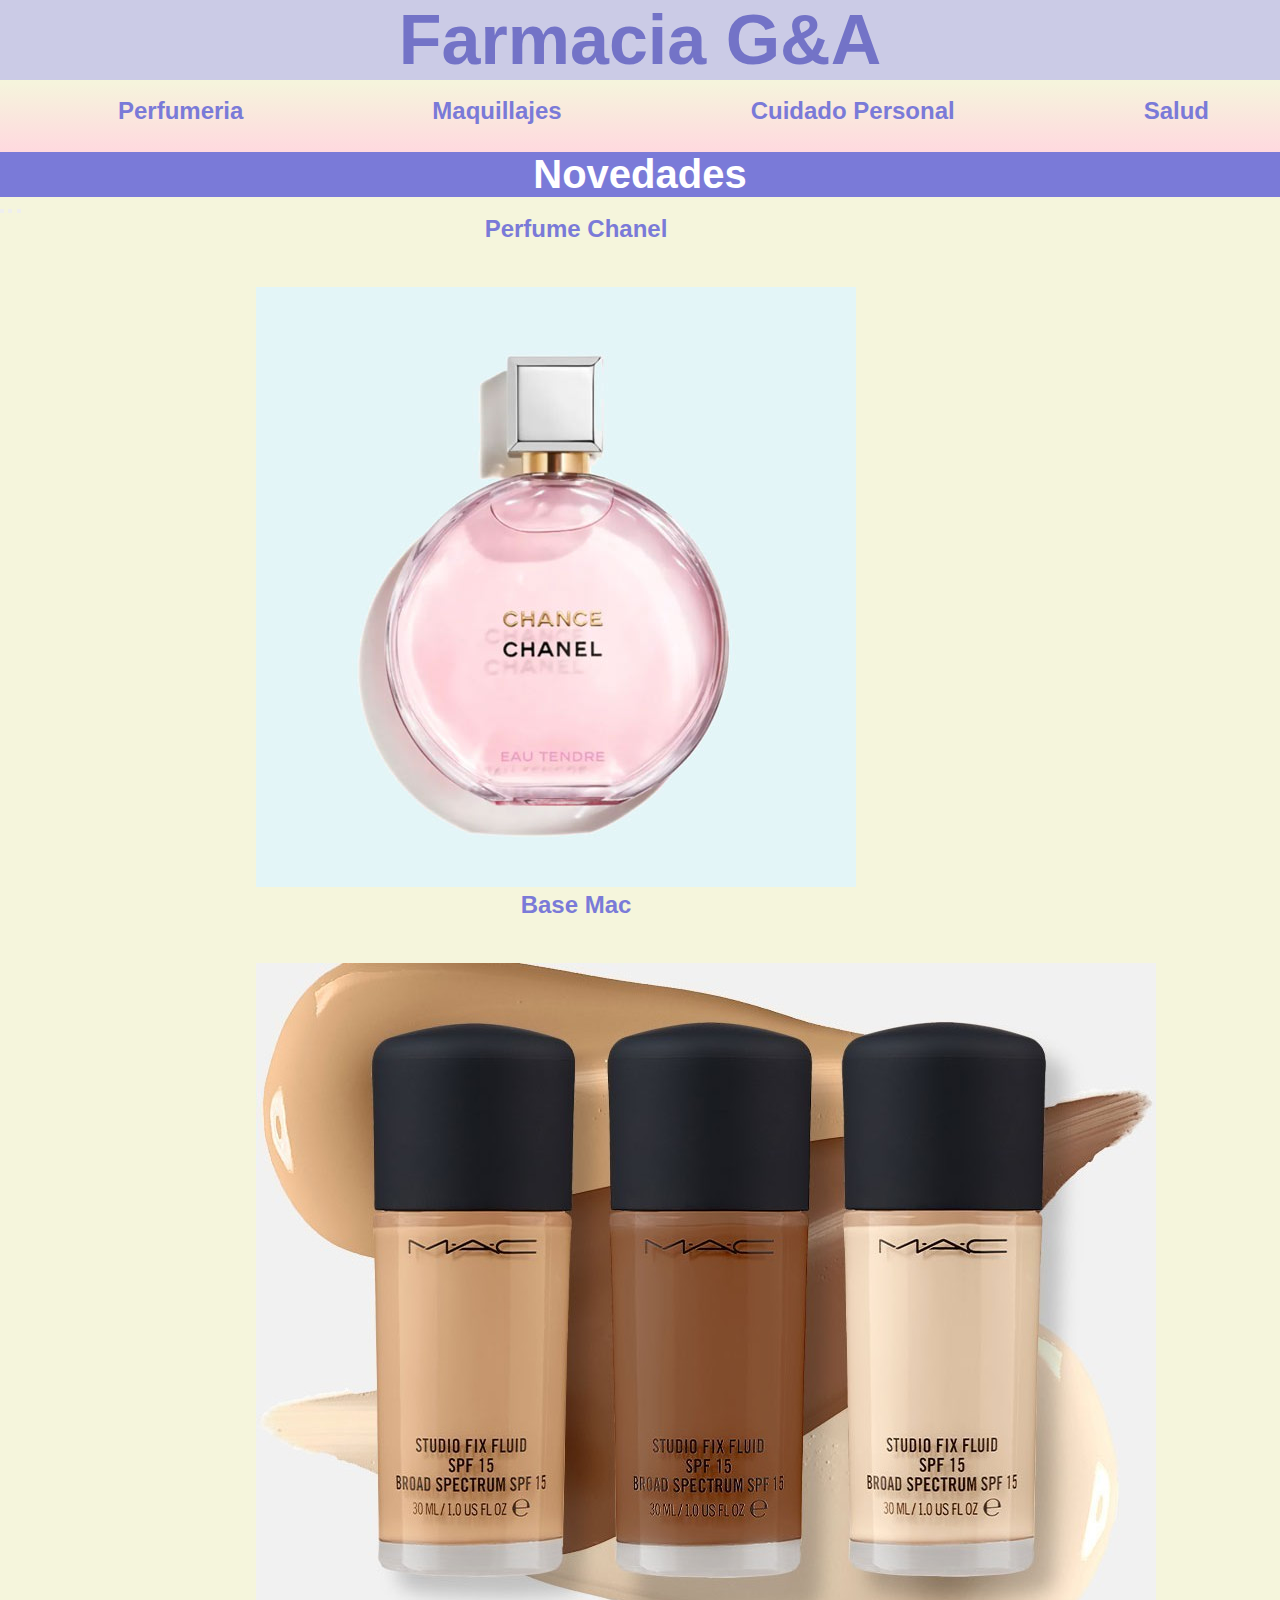
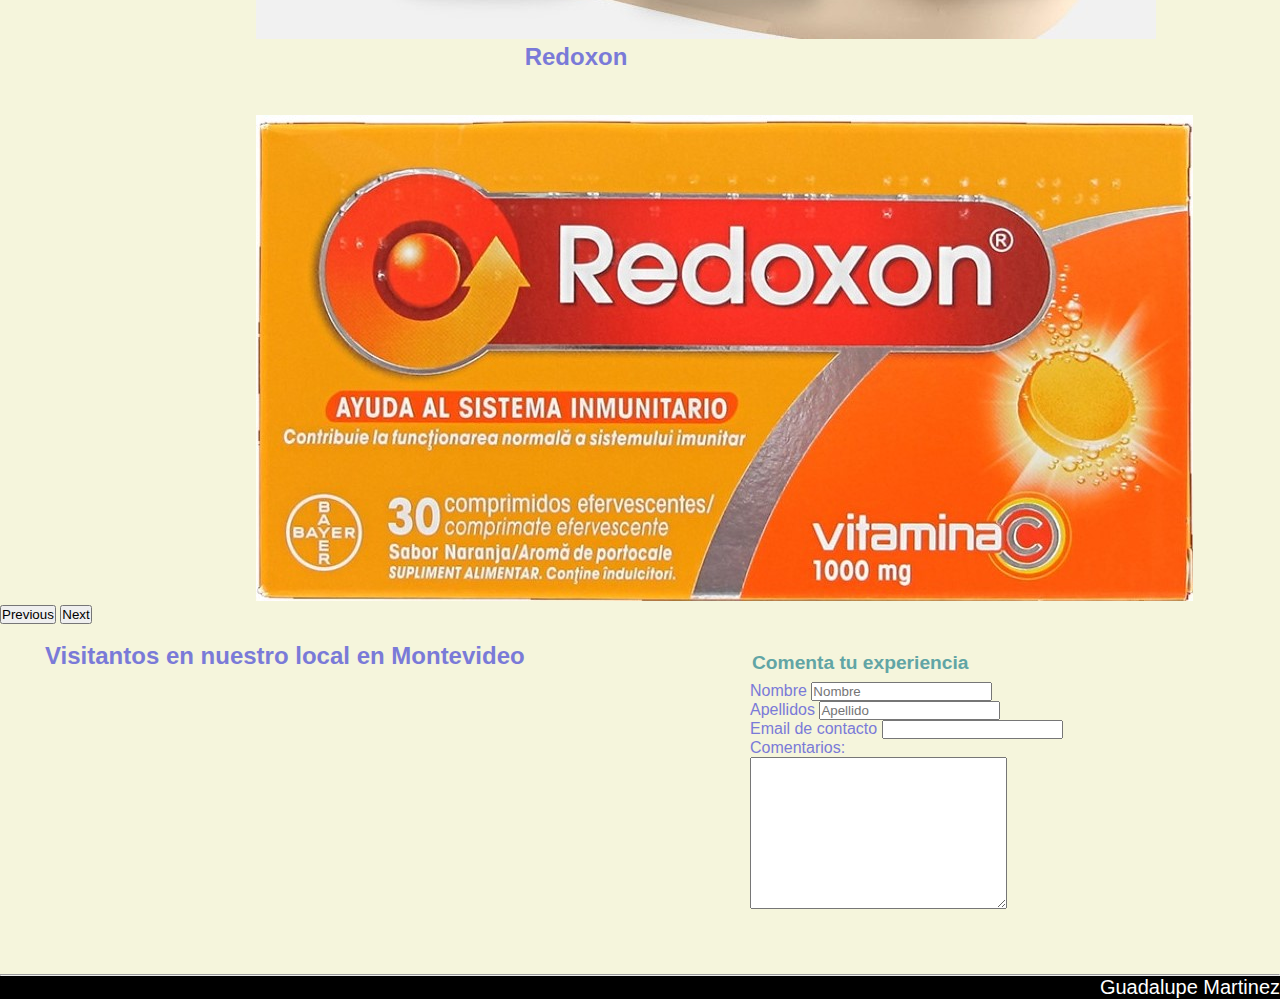
==== index.html @ ed8f5517 "entrega" ====
<!DOCTYPE html>
<html>

<head>
    <meta charset="UTF-8">
    <meta http-equiv="X-UA-Compatible" content="IE=edge">
    <meta name="viewport" content="width=device-width, initial-scale=1.0">
    <title class="title"> Farmacia G&A </title>
    <link rel="shortcut icon" href="faviconf.ico" type="image/x-icon">
    <link href="https://cdn.jsdelivr.net/npm/bootstrap@5.1.3/dist/css/bootstrap.min.css" rel="stylesheet" integrity="sha384-1BmE4kWBq78iYhFldvKuhfTAU6auU8tT94WrHftjDbrCEXSU1oBoqyl2QvZ6jIW3" crossorigin="anonymous"></a>
    <link rel="stylesheet" href="./estilos/estilos.css">
</head>

<body>
    <header>
        <h1 class="backprincipal"> Farmacia G&A </h1>
    </header>
    <main id="grid">
        <nav class="navp">
            <a class="nav-link active" aria-current="page" href="paginas/perfumeria.html">Perfumeria</a>
            <a class="nav-link" href="paginas/maquillajes.html">Maquillajes </a>
            <a class="nav-link" href="paginas/cuidadopersonal.html">Cuidado Personal</a>
            <a class="nav-link" href="paginas/salud.html">Salud</a>
          </nav>
           <!--Navegador para smartphone-->
           <nav class="navbar navbar-light bg-light fixed-top">
            <div class="container-fluid">
                <a class="navbar-brand" href="#"> Farmacia G&A</a>
                <button class="navbar-toggler" type="button" data-bs-toggle="offcanvas"
                    data-bs-target="#offcanvasNavbar" aria-controls="offcanvasNavbar">
                    <span class="navbar-toggler-icon"></span>
                </button>
                <div class="offcanvas offcanvas-end" tabindex="-1" id="offcanvasNavbar"
                    aria-labelledby="offcanvasNavbarLabel">
                    <div class="offcanvas-header">
                        <h5 class="offcanvas-title" id="offcanvasNavbarLabel">Farmacia G&A</h5>
                        <button type="button" class="btn-close text-reset" data-bs-dismiss="offcanvas"
                            aria-label="Close"></button>
                    </div>
                    <div class="offcanvas-body">
                        <ul class="navbar-nav justify-content-end flex-grow-1 pe-3">
                            <li class="nav-item">
                                <a class="nav-link active" aria-current="page" href="./index.html">Inicio</a>
                            </li>
                            <li class="nav-item">
                                <a class="nav-link" href="./paginas/perfumeria.html">Perfumeria</a>
                            </li>
                            <li class="nav-item">
                                <a class="nav-link" href="./paginas/salud.html">Salud</a>
                            </li>
                            <li class="nav-item">
                                <a class="nav-link" href="./paginas/maquillajes.html">Maquillajes</a>
                            </li>
                            <li class="nav-item">
                              <a class="nav-link" href="./paginas/cuidadopersonal.html">Cuidado Personal</a>
                          </li>
                    </div>
                </div>
            </div>
        </nav>
        
        <h3 class="novedades">Novedades</h3>
        <div id="carouselExampleCaptions" class="carousel slide" data-bs-ride="carousel">
            <div class="carousel-indicators">
              <button type="button" data-bs-target="#carouselExampleCaptions" data-bs-slide-to="0" class="active" aria-current="true" aria-label="Slide 1"></button>
              <button type="button" data-bs-target="#carouselExampleCaptions" data-bs-slide-to="1" aria-label="Slide 2"></button>
              <button type="button" data-bs-target="#carouselExampleCaptions" data-bs-slide-to="2" aria-label="Slide 3"></button>
            </div>
            <div class="carousel-inner">
              <div class="carousel-item active">
                <h5 class="textoh5">Perfume Chanel</h5> <a href="./paginas/perfumeria.html"></a>
                <img src="imagenes/chanel.jpg" class="d-block w-100" alt="...">
                <div class="carousel-caption d-none d-md-block">
                </div>
              </div>
              <div class="carousel-item">
                <h5 class="textoh5">Base Mac</h5 > <a href="./paginas/maquillajes.html"></a>
                <img src="imagenes/macbaseliquida.jpg" class="d-block w-100" alt="..." > 
                <div class="carousel-caption d-none d-md-block">
                  
                </div>
              </div>
              <div class="carousel-item">
                <h5 class="textoh5">Redoxon</h5><a href="./paginas/salud.html"></a>
                <img src="imagenes/redoxon.jpg" class="d-block w-100" alt="...">
                <div class="carousel-caption d-none d-md-block">
                 
                </div>
              </div>
            </div>
            <button class="carousel-control-prev" type="button" data-bs-target="#carouselExampleCaptions" data-bs-slide="prev">
              <span class="carousel-control-prev-icon" aria-hidden="true"></span>
              <span class="visually-hidden">Previous</span>
            </button>
            <button class="carousel-control-next" type="button" data-bs-target="#carouselExampleCaptions" data-bs-slide="next">
              <span class="carousel-control-next-icon" aria-hidden="true"></span>
              <span class="visually-hidden">Next</span>
            </button>
          </div>
        
            <br>
            <div class="mapayform">
                <h2 class="mapa"> Visitantos en nuestro local en Montevideo </h2>
                <iframe class="mapa"
                    src="https://www.google.com/maps/embed?pb=!1m18!1m12!1m3!1d3271.928092936312!2d-56.14951818255615!3d-34.90825399999999!2m3!1f0!2f0!3f0!3m2!1i1024!2i768!4f13.1!3m3!1m2!1s0x959f811276d9f9d3%3A0x9c434320e6ee704d!2sMiguel%20Barreiro%203191%2C%2011300%20Montevideo%2C%20Departamento%20de%20Montevideo!5e0!3m2!1ses-419!2suy!4v1653341079940!5m2!1ses-419!2suy"
                    width="400" height="300" style="border:0;" allowfullscreen="" loading="lazy"
                    referrerpolicy="no-referrer-when-downgrade"></iframe>

                <h4> Comenta tu experiencia </h4>
                <article class="formulario">
                    <form action="">
                        <label for="Nombre"> Nombre </label>
                        <input type="text" name="Nombre" placeholder="Nombre"> <br>
                        <label for="Apellido"> Apellidos </label>
                        <input type="text" name="Apellido" placeholder="Apellido"> <br>
                        <label for="Email de contacto:"> Email de contacto</label>
                        <input type="email" name="Email  de contacto"> <br>
                        <label for="comentarios"> Comentarios:</label> <br>
                        <textarea name="Comentarios" id="Comentarios" cols="30" rows="10"></textarea>
                    </form>
                </article>
            </div>
            <hr>
    </main>

    <footer>
        <p class="footer"> Guadalupe Martinez </p>
    </footer>
    <script src="https://cdn.jsdelivr.net/npm/bootstrap@5.1.3/dist/js/bootstrap.bundle.min.js" integrity="sha384-ka7Sk0Gln4gmtz2MlQnikT1wXgYsOg+OMhuP+IlRH9sENBO0LRn5q+8nbTov4+1p" crossorigin="anonymous"></script>
</body>

</html>
---- estilos/estilos.css ----
* {
    margin: 0;
    padding: 0;
}

@import url('https://fonts.googleapis.com/css2?family=Roboto+Flex:opsz,wght@8..144,200;8..144,400;8..144,1000&display=swap');

head {
    font-family: 'Roboto Flex', sans-serif;
    font-weight: 200;
    color: rgb(58, 58, 141);
    text-align: center;
}


body {
    font-family: 'Roboto Flex', sans-serif;
    font-weight: 100;
    color: rgb(122, 122, 216);
    text-align: left;
    background-color: beige;
}

h4 {
    color: rgb(97, 165, 165);
    text-align: left;
    font-family: 'Franklin Gothic Medium', 'Arial Narrow', Arial, sans-serif;
    padding-left: 10px;
    padding-top: 10px;
    font-size: larger;
}



.formulario {
    color: rgb(122, 122, 216);
    text-align: left;
    font-family: 'Franklin Gothic Medium', 'Arial Narrow', Arial, sans-serif;
    padding-left: 8px;
    padding-top: 8px;
    grid-area: formulario;
}

.navp {
    background-color: beige;
    text-align: end;
    content: normal;
    grid-area: menu;
    display: flex;
    flex-wrap: wrap;
    justify-content: space-around;
    flex-direction: row;
    background-image: linear-gradient(to top, rgb(255, 217, 223), beige);
}

a {
    color: rgb(122, 122, 216);
    font-weight: bold;
    font-size: x-large;
    text-align: justify;
    text-decoration: none;
    margin: 7px 12px 17px 6px;
    padding: 10px 12px 10px 65px;
    display: flex;
    flex-direction: row;
    flex-wrap: wrap;
    justify-content: space-around;


}

.backprincipal {
    color: rgb(115, 115, 199);
    font-weight: bold;
    text-align: center;
    background-color: rgb(203, 203, 230);
    margin: 0px;
    font-size: 100px;
    font-size: 70px;
    background-image: url("../imagenes/logo.png");
    background-repeat: no-repeat;
    background-size: 100px;
    background-position: left;
    background-attachment: fixed;
    animation-duration: 4s;
    animation-name: titulo;
    animation-iteration-count: initial;
    animation-delay: 2s
}

@keyframes titulo {
    0% {
        opacity: 0;
    }

    50% {
        opacity: 1;
    }

    100% {
        opacity: 2;
    }


}

.novedades {
    color: white;
    text-align: center;
    font-size: 40px;
    background-color: rgb(122, 122, 216);
    padding-left: 18px;
    padding-right: 18px;
    grid-area: novedades;
}

.carousel-item{
    width: 50%;
    margin-right: 5%;
    margin-left: 20%;
}
.textoh5 {
    color: rgb(122, 122, 216);
    font-weight: bold;
    text-align: center;
    font-size: x-large;
    margin:0%;
}

.mapa {
    color: rgb(122, 122, 216);
    font-weight: bold;
    text-align: left;
    padding-left: 45px;
    grid-area: mapa;

}

.mapayform {
    display: grid;
    grid-template-areas: "titulo1 titulo2"
        "mapa formulario";
}

.mapayform h2 {
    grid-area: titulo1;
}

.mapayform h4 {
    grid-area: titulo2;
}

.mapayform iframe {
    grid-area: mapa;
}

.mapayform article {
    grid-area: formulario;

}

footer {
    grid-area: footer;
    background-color: black;
    color: white;
    font-size: 20px;
    text-align: end;
}

#back {
    margin: 0px;
    background-image: url("../imagenes/perfumesback.jpg");
    height: 50vh;
    background-repeat: no-repeat;
    background-position: center center;
    background-size: cover;
    content: 30px 30px 30px 30px;

}

.principal {
    color: rgb(122, 122, 216);
    text-align: center;
    font-family: Verdana, Geneva, Tahoma, sans-serif;
    padding-left: 10px;
    padding-top: 10px;
    margin: 5px;
    border: solid 3px rgb(250, 206, 214);
    width: 250px;
    height: 370px;
    display: inline-table;
    align-items: stretch;

}

.tituloperfumeria {
    color: rgb(122, 122, 216);
    font-weight: bold;
    padding-bottom: 3px;
    margin: 0px;
    font-size: 50px;
    text-align: center;
    background-image: linear-gradient(to top, rgb(161, 161, 243), rgb(200, 200, 255));
    animation-duration: 4s;
    animation-name: titulo;
    animation-iteration-count: initial;
    animation-delay: 2s
}

@keyframes titulo {
    0% {
        opacity: 0;
    }

    50% {
        opacity: 1;
    }

    100% {
        opacity: 2;
    }


}


#mainma {
    display: grid;
    grid-template-areas:
       "menum"
        "div"
        "sub"
        "marcas"
    ;

    grid-template-columns: 4fr;
}
.navp {
    grid-area: menum;
}
.maquillajesback {
    color: rgb(122, 122, 216);
    font-weight: bold;
    text-align: center;
    background-color: beige;
    margin: 20px;
    font-size: 50px;
    background-image: url("../imagenes/maquillajesback.jpg");
    background-size: 100%;
    background-repeat: no-repeat;
    background-position: center center;
    animation-duration: 4s;
    animation-name: titulo;
    animation-iteration-count: initial;
    animation-delay: 2s
}

@keyframes titulo {
    0% {
        opacity: 0;
    }

    50% {
        opacity: 1;
    }

    100% {
        opacity: 2;
    }


}


.divv {
    grid-area: div;
    padding-top: 8px;
    padding-bottom: 8px;
    grid-area: div;
    display: flex;
    flex-direction: row;
    flex-wrap: wrap;
    align-items: center;
    justify-content: space-around;

}

.maquillajesc {
    color: rgb(122, 122, 216);
    padding-left: 8px;
    margin: 4px;
    width: 250px;
    height: 370px;
    border: solid 3px beige;
    display: inline-table;
    text-align: center;
    border-radius: 50px;

}

.marcas {
    grid-area: marcas;
    content: 60px;
    padding-top: 3px;
    display: flex;
    flex-direction: row;
    flex-wrap: wrap;
    width: 180px;
    height: 180px;
    transition: all 2s;

}

.divmarcas {
    display: flex;
    flex-direction: row;
    justify-content: space-around;
    flex-wrap: wrap;
    grid-area: marcas;
}

.marcasdestacadasm {
    color: white;
    text-align: center;
    font-size: 30px;
    background-color: rgb(122, 122, 216);
    grid-area: sub;
}

.marcas:hover {
    height: 200px;
    width: 200px;
    padding: 10px;
    background-color: rgb(147, 147, 240);

}


.productosalud {
    color: rgb(122, 122, 216);
    text-align: center;
    font-family: Verdana, Geneva, Tahoma, sans-serif;
    mask-repeat: repeat;
    padding-left: 10px;
    padding-top: 10px;
    margin: 5px;
    border: solid 3px rgb(250, 206, 214);
    display: inline-table;
    background-color: beige;
    height: 250px;
    border-radius: 15%;

}

.salud {
    color: rgb(122, 122, 216);
    font-weight: bold;
    padding-left: 10px;
    margin: 20px;
    font-size: 50px;
    text-align: center;
    background-color: rgb(203, 203, 230);
    background-color: linear-gradient(to top, rgb(161, 161, 243), rgb(200, 200, 255));
    animation-duration: 4s;
    animation-name: titulo;
    animation-iteration-count: initial;
    animation-delay: 2s
}

@keyframes titulo {
    0% {
        opacity: 0;
    }

    50% {
        opacity: 1;
    }

    100% {
        opacity: 2;
    }


}

#backcp {
    margin: 0%;
    background-image: url("../imagenes/fondocuidadopersonal.jpg");
    background-size: 100%;
    background-repeat: no-repeat;
    background-position: center center;
    height: 100%;
    width: 100%;
    text-align: center;
    padding-top: 3px;
    border: 15px;
}

h1.titulocp {
    font-size: 60px;
    line-height: 4;
    font-weight: bold;
}

article.productoscp {
    box-sizing: content-box;
}

.productoscp {
    padding-top: 8px;
    padding-bottom: 8px;
    display: flex;
    flex-wrap: wrap;
    align-items: center;
    justify-content: space-around;
    border: solid 3px pink;
    color: rgb(122, 122, 216);
    padding-left: 8px;
    margin: 4px;
    width: 250px;
    height: 370px;
    display: inline-table;
    text-align: center;
    border-radius: 50px;

}
.navp {
    grid-area: menu;
    display: flex;
    flex-wrap: wrap;
    justify-content: space-around;
    flex-direction: row;
    background-image: linear-gradient(to top, rgb(255, 217, 223), beige);

}
.nav-link  {
    color: rgb(122, 122, 216);
    font-weight: bold;
    font-size: x-large;
    text-align: justify;
    text-decoration: none;
    margin: 7px 12px 17px 6px;
    padding: 10px 12px 10px 65px;
    display: flex;
    flex-direction: row;
    flex-wrap: wrap;
    justify-content: space-around;
}
.bg-light {
    --bs-bg-opacity: none;
   }
 a.navbar-brand  {
       color:rgb(122, 122, 216);
   }
   .justify-content-end{ 
    justify-content: left;
}


/*desktop*/
@media (min-width:1024px) {
    .navbar {
        display: none;
    }
    .nav {
        display: flex;
    }
}


/*tablet*/
@media(min-width:481px) and (max-width:1023px) {
    .backprincipal {
        color: rgb(122, 122, 216);
        font-weight: bold;
        text-align: center;
        background-color: rgb(203, 203, 230);
        margin: 0px;
        font-size: 70px;
        background-image: url("../imagenes/logo.png");
        background-repeat: no-repeat;
        background-size: 100px;
        background-position: left;

    }

    a {
        color: rgb(122, 122, 216);
        font-weight: bold;
        font-size: x-large;
        text-align: justify;
        text-decoration: none;
        margin: 3px 9px 14px 3px;
        padding: 10px 12px 10px 30px;
        display: flex;
        flex-direction: row;
        flex-wrap: wrap;
        justify-content: space-around;

    }

    .formulario h4 {
        color: rgb(122, 122, 216);
        text-align: center;
        font-family: 'Franklin Gothic Medium', 'Arial Narrow', Arial, sans-serif;
        padding-left: 30px;
        padding-top: 4px;

    }

    .mapa {
        color: rgb(122, 122, 216);
        font-weight: bold;
        text-align: left;
        padding-left: 10px;

    }

    .mapayform {
        display: grid;
        grid-template-areas: "titulo1""mapa"
            "titulo2""formulario";
        justify-content: center;
    }

    .maquillajesback {
        margin: 15px;


    }
    h1.titulocp {
        font-size: 30px;
    
    }
    .navbar {
        display: none;
    }
    .nav {
        display: flex;
    }
   
}

/*smartphone*/
@media (max-width:480px) {
    a {
        color: rgb(122, 122, 216);
        font-weight: bold;
        font-size: large;
        text-align: justify;
        text-decoration: none;
        margin: 3px;
        padding: 10px;

    }

    .menu {
        text-align: left;
        grid-area: menu;
        display: flex;
        justify-content: none;
        width: 30px;
        height: 50px
    }

    head {
        font-weight: 25px;
        text-align: center;
    }


    body {
        font-weight: 10px;
        text-align: center;
    }

    .formulario {
        padding-left: 4px;
        padding-top: 4px;
        grid-area: formulario;

    }

    .backprincipal {
        font-size: 50px;
        background-image: none;
        height: 100%;
        background-image: none;

    }

    .novedades {
        font-size: 30px;
        grid-area: novedades;
    }

    .novedades2 {
        padding: 8px;
        font-size: 15px;
        margin: 5px;
        width: 150px;
        height: 100px;
        display: inline-table;

    }


    .mapa {
        text-align: left;
        width: 100%;
        padding-left: 7px;

    }

    .mapayform {
        display: grid;
        grid-template-areas: "titulo1""mapa"
            "titulo2""formulario";
        justify-content: center;
    }

    .maquillajesback {
        color: rgb(122, 122, 216);
        font-weight: bold;
        text-align: center;
        background-color: beige;
        margin: 10px;
        font-size: 30px;
        background-image: url("../imagenes/maquillajesback.jpg");
        background-size: 100%;
        background-repeat: no-repeat;
        background-position: center center;

    }

    .maquillajesc {
        color: rgb(122, 122, 216);
        padding-left: 6px;
        margin: 4px;
        width: 250px;
        height: 300px;
        border: solid 3px beige;
        display: inline-table;
        text-align: center;
        border-radius: 50px;

    }

    .divv {
        padding-top: 4px;
        padding-bottom: 4px;
        grid-area: div;
        display: flex;
        flex-direction: column;
        flex-wrap: wrap;
        align-items: stretch;
        justify-content: space-around;

    }
    h1.titulocp {
        font-size: 20px;
    
    }
    .navbar {
        display: flex;
    }
    .nav {
        display: none;
    }
    .navbar-brand {
        display: none;
        color: rgb(122, 122, 216);
        font-size: 10px;
    }
    
}
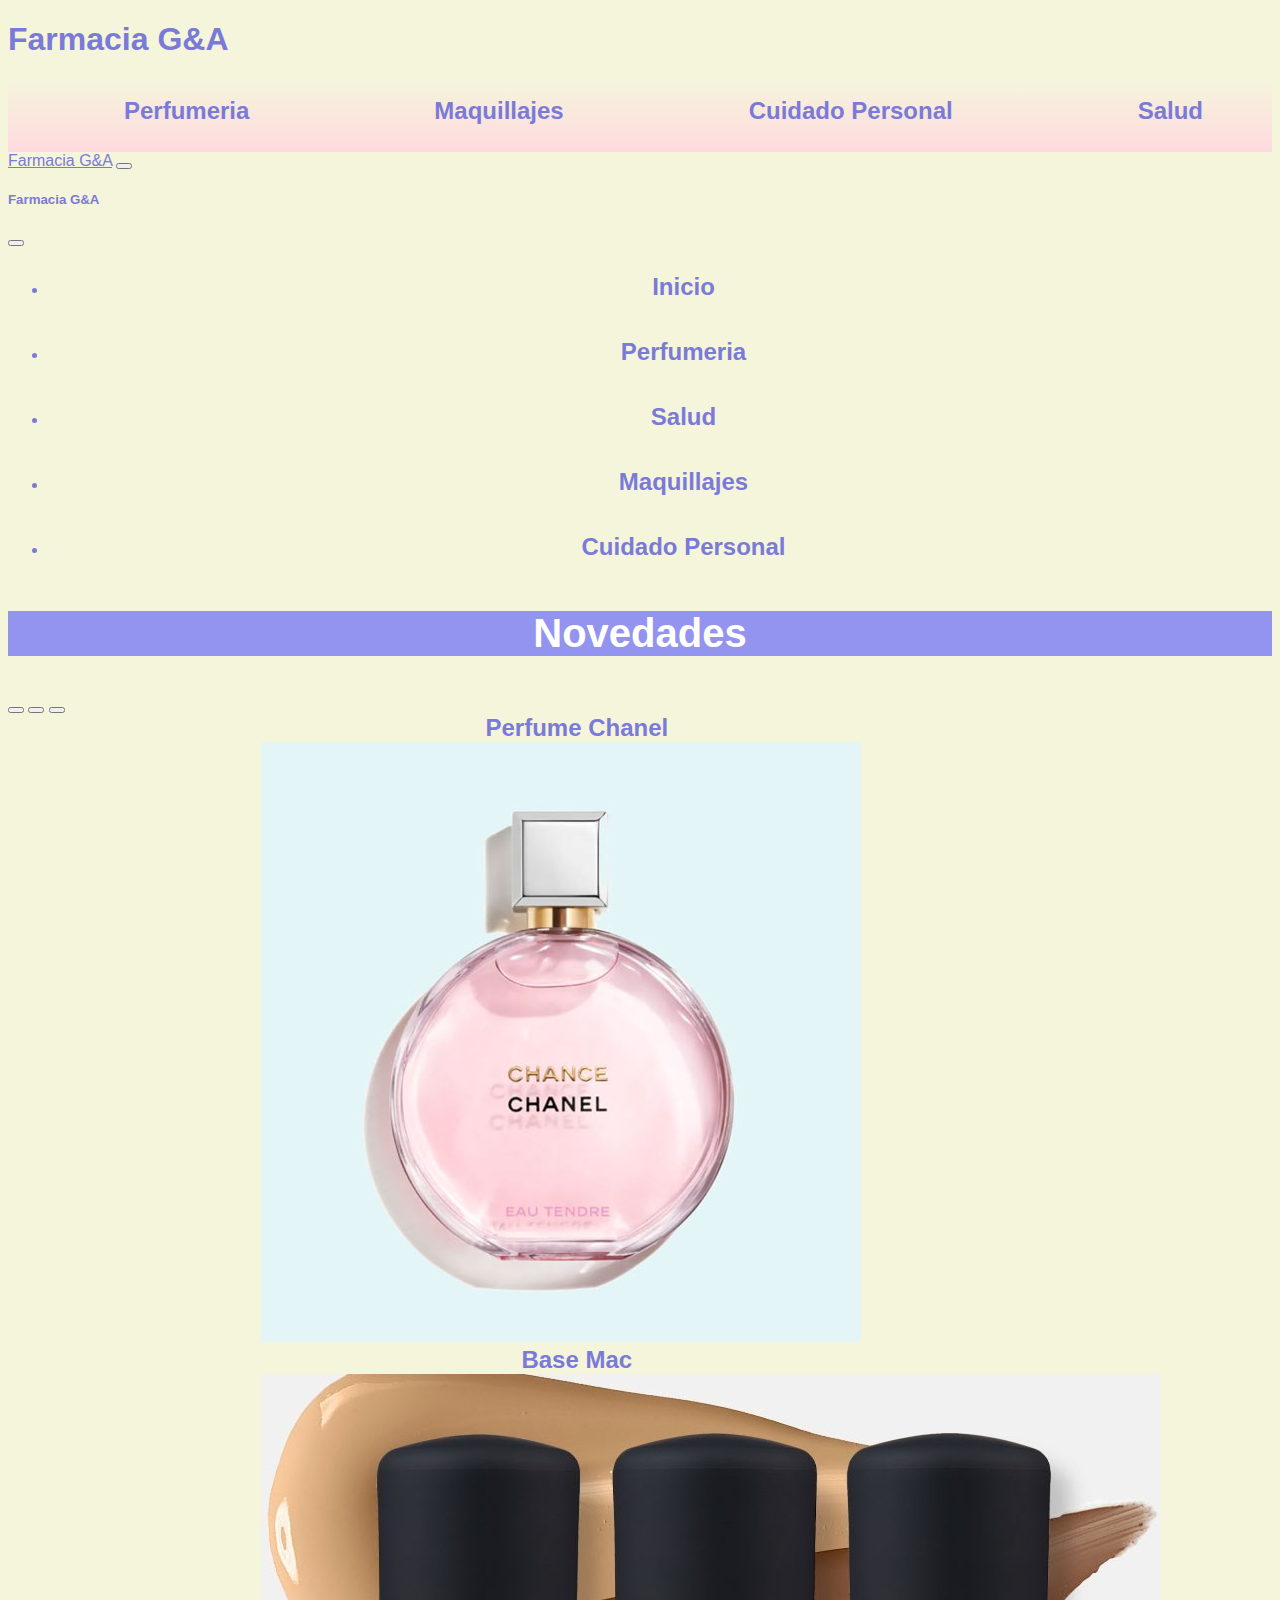
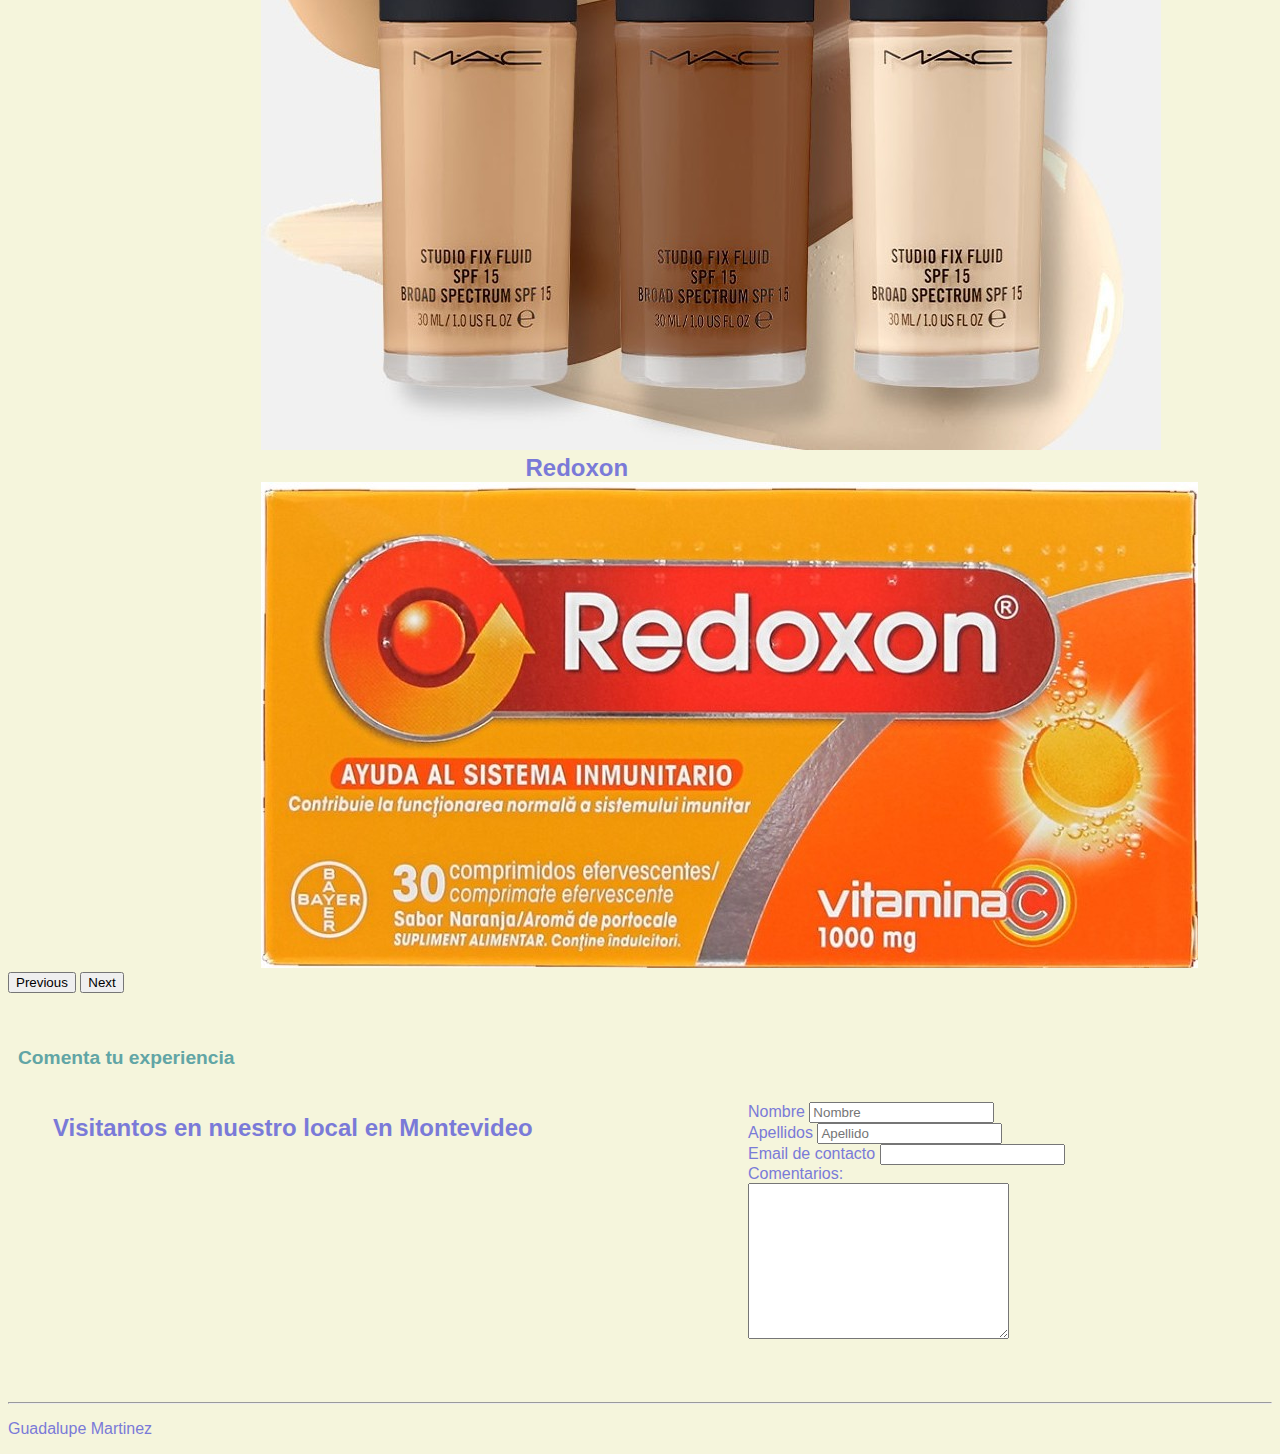
==== commit bdfa4ece: "agregando sass" ====
--- a/index.html
+++ b/index.html
@@ -8,7 +8,7 @@
     <title class="title"> Farmacia G&A </title>
     <link rel="shortcut icon" href="faviconf.ico" type="image/x-icon">
     <link href="https://cdn.jsdelivr.net/npm/bootstrap@5.1.3/dist/css/bootstrap.min.css" rel="stylesheet" integrity="sha384-1BmE4kWBq78iYhFldvKuhfTAU6auU8tT94WrHftjDbrCEXSU1oBoqyl2QvZ6jIW3" crossorigin="anonymous"></a>
-    <link rel="stylesheet" href="./estilos/estilos.css">
+    <link rel="stylesheet" href="./css/estilos1.css">
 </head>
 
 <body>
--- a/css/estilos1.css
+++ b/css/estilos1.css
@@ -0,0 +1,436 @@
+/* colores*/
+#mainma .navp {
+  background-color: beige;
+  grid-area: menu;
+  display: flex;
+  flex-wrap: wrap;
+  justify-content: space-around;
+  flex-direction: row;
+  background-image: linear-gradient(to top, rgb(255, 217, 223), beige);
+}
+#mainma .navp a {
+  color: rgb(122, 122, 216);
+  font-weight: bold;
+  font-size: x-large;
+  text-align: justify;
+  text-decoration: none;
+  margin: 7px 12px 17px 6px;
+  padding: 10px 12px 10px 65px;
+  display: flex;
+  flex-direction: row;
+  flex-wrap: wrap;
+  justify-content: space-around;
+}
+#mainma .divv .maquillajesc {
+  color: rgb(122, 122, 216);
+  padding-left: 8px;
+  margin: 4px;
+  width: 250px;
+  height: 370px;
+  border: solid 3px beige;
+  display: inline-table;
+  text-align: center;
+  border-radius: 50px;
+}
+#mainma .marcasdestacadasm {
+  color: white;
+  text-align: center;
+  font-size: 30px;
+  background-color: rgb(122, 122, 216);
+  grid-area: sub;
+}
+#mainma .divmarcas {
+  display: flex;
+  flex-direction: row;
+  justify-content: space-around;
+  flex-wrap: wrap;
+  grid-area: marcas;
+}
+#mainma .divmarcas .marcas {
+  grid-area: marcas;
+  content: 60px;
+  padding-top: 3px;
+  display: flex;
+  flex-direction: row;
+  flex-wrap: wrap;
+  width: 180px;
+  height: 180px;
+  transition: all 2s;
+}
+#mainma .divmarcas:hover {
+  height: 200px;
+  width: 200px;
+  padding: 10px;
+  background-color: rgb(147, 147, 240);
+}
+
+/* colores*/
+main nav .nav-link {
+  color: rgb(122, 122, 216);
+  font-weight: bold;
+  font-size: x-large;
+  text-align: justify;
+  text-decoration: none;
+  margin: 7px 12px 17px 6px;
+  padding: 10px 12px 10px 65px;
+  display: flex;
+  flex-direction: row;
+  flex-wrap: wrap;
+  justify-content: space-around;
+}
+main nav .bg-light {
+  --bs-bg-opacity: none;
+}
+main nav a.navbar-brand {
+  color: rgb(122, 122, 216);
+}
+main nav .justify-content-end {
+  justify-content: left;
+}
+main .container-fluid article.productoscp {
+  box-sizing: content-box;
+}
+main .container-fluid .productoscp {
+  padding-top: 8px;
+  padding-bottom: 8px;
+  display: flex;
+  flex-wrap: wrap;
+  align-items: center;
+  justify-content: space-around;
+  border: solid 3px pink;
+  color: rgb(122, 122, 216);
+  padding-left: 8px;
+  margin: 4px;
+  width: 250px;
+  height: 370px;
+  display: inline-table;
+  text-align: center;
+  border-radius: 50px;
+}
+main .navp {
+  background-color: beige;
+  grid-area: menu;
+  display: flex;
+  flex-wrap: wrap;
+  justify-content: space-around;
+  flex-direction: row;
+  background-image: linear-gradient(to top, rgb(255, 217, 223), beige);
+}
+main .navp a {
+  color: rgb(122, 122, 216);
+  font-weight: bold;
+  font-size: x-large;
+  text-align: justify;
+  text-decoration: none;
+  margin: 7px 12px 17px 6px;
+  padding: 10px 12px 10px 65px;
+  display: flex;
+  flex-direction: row;
+  flex-wrap: wrap;
+  justify-content: space-around;
+}
+
+/* colores*/
+.main .navp {
+  background-color: beige;
+  grid-area: menu;
+  display: flex;
+  flex-wrap: wrap;
+  justify-content: space-around;
+  flex-direction: row;
+  background-image: linear-gradient(to top, rgb(255, 217, 223), beige);
+}
+.main .navp a {
+  color: rgb(122, 122, 216);
+  font-weight: bold;
+  font-size: x-large;
+  text-align: justify;
+  text-decoration: none;
+  margin: 7px 12px 17px 6px;
+  padding: 10px 12px 10px 65px;
+  display: flex;
+  flex-direction: row;
+  flex-wrap: wrap;
+  justify-content: space-around;
+}
+.main div .principal {
+  color: rgb(122, 122, 216);
+  text-align: center;
+  font-family: Verdana, Geneva, Tahoma, sans-serif;
+  padding-left: 10px;
+  padding-top: 10px;
+  margin: 5px;
+  border: solid 3px rgb(250, 206, 214);
+  width: 250px;
+  height: 370px;
+  display: inline-table;
+  align-items: stretch;
+}
+main .navp {
+  background-color: beige;
+  grid-area: menu;
+  display: flex;
+  flex-wrap: wrap;
+  justify-content: space-around;
+  flex-direction: row;
+  background-image: linear-gradient(to top, rgb(255, 217, 223), beige);
+}
+main .navp a {
+  color: rgb(122, 122, 216);
+  font-weight: bold;
+  font-size: x-large;
+  text-align: justify;
+  text-decoration: none;
+  margin: 7px 12px 17px 6px;
+  padding: 10px 12px 10px 65px;
+  display: flex;
+  flex-direction: row;
+  flex-wrap: wrap;
+  justify-content: space-around;
+}
+main div .productosalud {
+  color: rgb(122, 122, 216);
+  text-align: center;
+  font-family: Verdana, Geneva, Tahoma, sans-serif;
+  mask-repeat: repeat;
+  padding-left: 10px;
+  padding-top: 10px;
+  margin: 5px;
+  border: solid 3px rgb(250, 206, 214);
+  display: inline-table;
+  background-color: beige;
+  height: 250px;
+  border-radius: 15%;
+}
+
+.header .backprincipal {
+  color: rgb(122, 122, 216);
+  font-weight: bold;
+  text-align: center;
+  background-color: beige;
+  margin: 0px;
+  font-size: 100px;
+  font-size: 70px;
+  background-image: url("../imagenes/logo.png");
+  background-repeat: no-repeat;
+  background-size: 100px;
+  background-position: left;
+  background-attachment: fixed;
+  animation-duration: 4s;
+  animation-name: titulo;
+  animation-iteration-count: initial;
+  animation-delay: 2s;
+}
+@keyframes titulo {
+  0% {
+    opacity: 0;
+  }
+  50% {
+    opacity: 1;
+  }
+  100% {
+    opacity: 2;
+  }
+}
+.header #back {
+  margin: 0px;
+  background-image: url("../imagenes/perfumesback.jpg");
+  height: 50vh;
+  background-repeat: no-repeat;
+  background-position: center center;
+  background-size: cover;
+  content: 30px 30px 30px 30px;
+}
+.header #back .tituloperfumeria {
+  font-weight: bold;
+  padding-bottom: 3px;
+  margin: 0px;
+  font-size: 50px;
+  text-align: center;
+  background-image: linear-gradient(to top, rgb(161, 161, 243), rgb(200, 200, 255));
+  animation-duration: 4s;
+  animation-name: titulo;
+  animation-iteration-count: initial;
+  animation-delay: 2s;
+}
+@keyframes titulo {
+  0% {
+    opacity: 0;
+  }
+  50% {
+    opacity: 1;
+  }
+  100% {
+    opacity: 2;
+  }
+}
+.header .maquillajesback {
+  color: rgb(122, 122, 216);
+  font-weight: bold;
+  text-align: center;
+  background-color: beige;
+  margin: 20px;
+  font-size: 50px;
+  background-image: url("../imagenes/maquillajesback.jpg");
+  background-size: 100%;
+  background-repeat: no-repeat;
+  background-position: center center;
+  animation-duration: 4s;
+  animation-name: titulo;
+  animation-iteration-count: initial;
+  animation-delay: 2s;
+}
+@keyframes titulo {
+  0% {
+    opacity: 0;
+  }
+  50% {
+    opacity: 1;
+  }
+  100% {
+    opacity: 2;
+  }
+}
+.header .salud {
+  color: rgb(122, 122, 216);
+  font-weight: bold;
+  padding-left: 10px;
+  margin: 20px;
+  font-size: 50px;
+  text-align: center;
+  background-color: beige;
+  background-color: linear-gradient(to top, rgb(161, 161, 243), rgb(200, 200, 255));
+  animation-duration: 4s;
+  animation-name: titulo;
+  animation-iteration-count: initial;
+  animation-delay: 2s;
+}
+@keyframes titulo {
+  0% {
+    opacity: 0;
+  }
+  50% {
+    opacity: 1;
+  }
+  100% {
+    opacity: 2;
+  }
+}
+.header #backcp {
+  margin: 0%;
+  background-image: url("../imagenes/fondocuidadopersonal.jpg");
+  background-size: 100%;
+  background-repeat: no-repeat;
+  background-position: center center;
+  height: 100%;
+  width: 100%;
+  text-align: center;
+  padding-top: 3px;
+  border: 15px;
+}
+.header #backcp h1.titulocp {
+  font-size: 60px;
+  line-height: 4;
+  font-weight: bold;
+}
+
+.footer .footer {
+  grid-area: footer;
+  background-color: black;
+  color: white;
+  font-size: 20px;
+  text-align: end;
+}
+
+body {
+  font-family: "Roboto Flex", sans-serif;
+  font-weight: 100;
+  color: rgb(122, 122, 216);
+  text-align: left;
+  background-color: beige;
+}
+
+main #grid .navp {
+  background-color: beige;
+  grid-area: menu;
+  display: flex;
+  flex-wrap: wrap;
+  justify-content: space-around;
+  flex-direction: row;
+  background-image: linear-gradient(to top, rgb(255, 217, 223), beige);
+}
+main #grid .navp a {
+  color: rgb(122, 122, 216);
+  font-weight: bold;
+  font-size: x-large;
+  text-align: justify;
+  text-decoration: none;
+  margin: 7px 12px 17px 6px;
+  padding: 10px 12px 10px 65px;
+  display: flex;
+  flex-direction: row;
+  flex-wrap: wrap;
+  justify-content: space-around;
+}
+main .novedades {
+  color: white;
+  text-align: center;
+  font-size: 40px;
+  background-color: rgb(147, 147, 240);
+  padding-left: 18px;
+  padding-right: 18px;
+  grid-area: novedades;
+}
+main .carousel-inner .carousel-item {
+  width: 50%;
+  margin-right: 5%;
+  margin-left: 20%;
+}
+main .carousel-inner .carousel-item .textoh5 {
+  color: rgb(122, 122, 216);
+  font-weight: bold;
+  text-align: center;
+  font-size: x-large;
+  margin: 0%;
+}
+main .mapayform {
+  display: grid;
+  grid-template-areas: "titulo1 titulo2" "mapa formulario";
+}
+main .mapayform .mapayform h2 {
+  grid-area: titulo1;
+}
+main .mapayform .mapayform h4 {
+  grid-area: titulo2;
+}
+main .mapayform .mapayform iframe {
+  grid-area: mapa;
+}
+main .mapayform .mapayform article {
+  grid-area: formulario;
+}
+main .mapayform .mapa {
+  color: rgb(122, 122, 216);
+  font-weight: bold;
+  text-align: left;
+  padding-left: 45px;
+  grid-area: mapa;
+}
+main .mapayform h4 {
+  color: rgb(97, 165, 165);
+  text-align: left;
+  font-family: "Franklin Gothic Medium", "Arial Narrow", Arial, sans-serif;
+  padding-left: 10px;
+  padding-top: 10px;
+  font-size: larger;
+}
+main .mapayform .formulario {
+  color: rgb(122, 122, 216);
+  text-align: left;
+  font-family: "Franklin Gothic Medium", "Arial Narrow", Arial, sans-serif;
+  padding-left: 8px;
+  padding-top: 8px;
+  grid-area: formulario;
+}
+
+/*# sourceMappingURL=estilos1.css.map */
